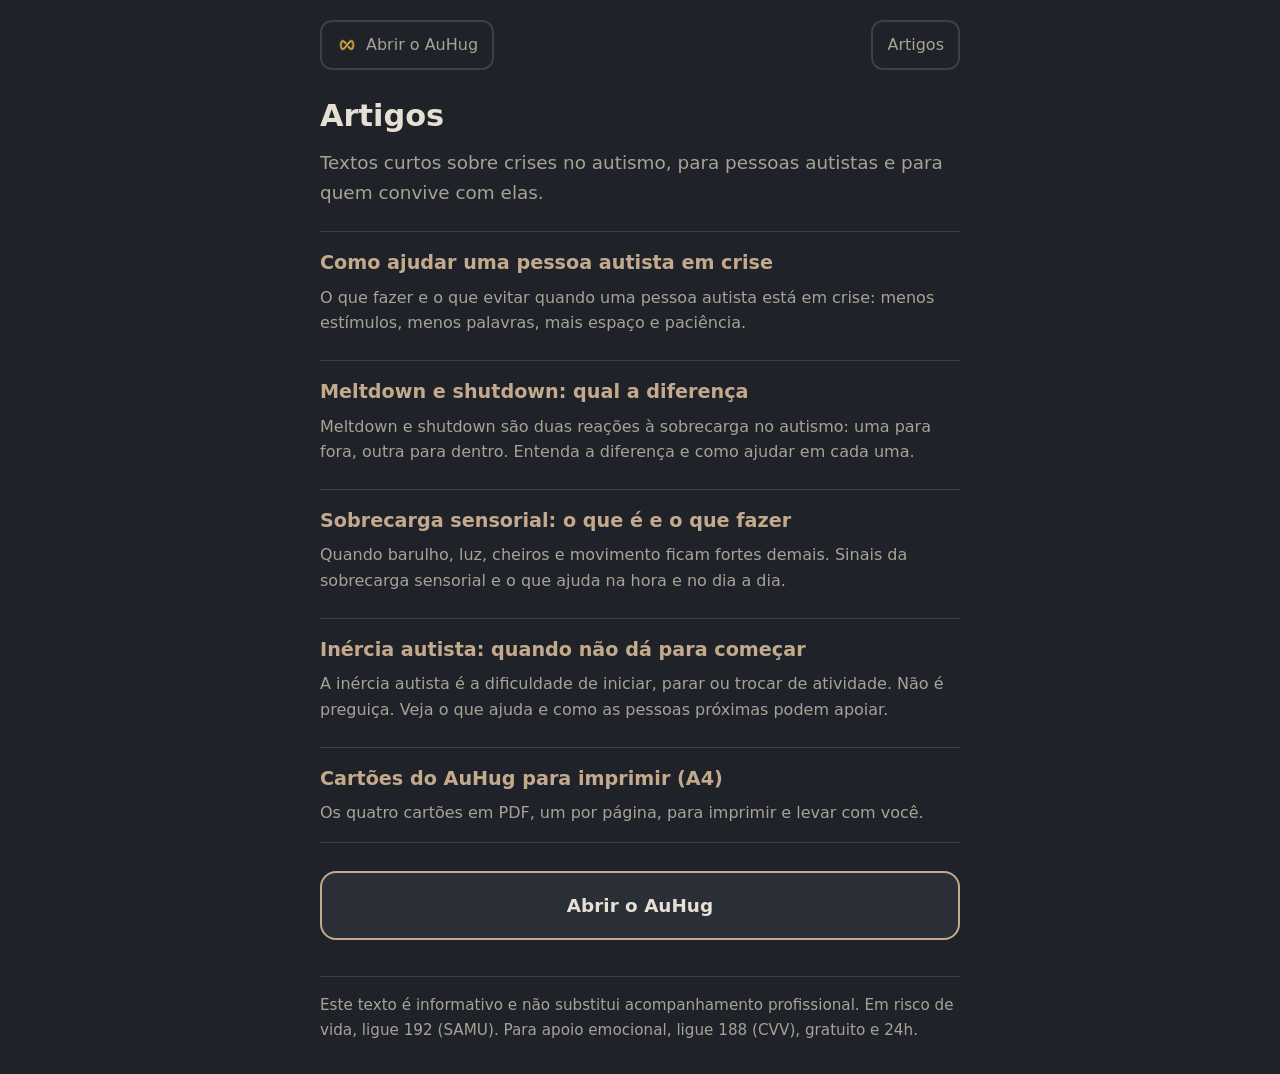
==== artigos/index.html @ bad69151 "Artigos, perguntas frequentes e cartões para imprimir - Seção de artigos (/artigos/) com 4 textos: c" ====
<!DOCTYPE html>
<html lang="pt-BR">
<head>
<meta charset="utf-8">
<meta name="viewport" content="width=device-width, initial-scale=1, viewport-fit=cover">
<title>Artigos sobre crises no autismo · AuHug</title>
<meta name="description" content="Textos curtos sobre crises no autismo: como ajudar, meltdown e shutdown, sobrecarga sensorial e inércia autista.">
<link rel="canonical" href="https://auhug.com.br/artigos/">
<meta name="theme-color" content="#1f2329">
<link rel="icon" type="image/png" href="/favicon.png">
<link rel="apple-touch-icon" href="/apple-touch-icon.png">
<link rel="stylesheet" href="/artigos/artigos.css">
<meta property="og:type" content="article">
<meta property="og:locale" content="pt_BR">
<meta property="og:title" content="Artigos sobre crises no autismo">
<meta property="og:description" content="Textos curtos sobre crises no autismo: como ajudar, meltdown e shutdown, sobrecarga sensorial e inércia autista.">
<meta property="og:url" content="https://auhug.com.br/artigos/">
<meta property="og:image" content="https://auhug.com.br/og-image-6.png">
<meta name="twitter:card" content="summary_large_image">
<script type="application/ld+json">
{
  "@context": "https://schema.org",
  "@type": "CollectionPage",
  "name": "Artigos do AuHug",
  "url": "https://auhug.com.br/artigos/",
  "inLanguage": "pt-BR",
  "hasPart": [
    {
      "@type": "Article",
      "headline": "Como ajudar uma pessoa autista em crise",
      "url": "https://auhug.com.br/artigos/como-ajudar-autista-em-crise/"
    },
    {
      "@type": "Article",
      "headline": "Meltdown e shutdown: qual a diferença",
      "url": "https://auhug.com.br/artigos/meltdown-e-shutdown/"
    },
    {
      "@type": "Article",
      "headline": "Sobrecarga sensorial: o que é e o que fazer",
      "url": "https://auhug.com.br/artigos/sobrecarga-sensorial/"
    },
    {
      "@type": "Article",
      "headline": "Inércia autista: quando não dá para começar",
      "url": "https://auhug.com.br/artigos/inercia-autista/"
    }
  ]
}
</script>
</head>
<body>
<div class="pagina">
<nav class="topo" aria-label="Navegação">
  <a href="/"><img src="/icon-192.png" alt="">Abrir o AuHug</a>
  <a href="/artigos/">Artigos</a>
</nav>
<h1>Artigos</h1>
<p class="resumo">Textos curtos sobre crises no autismo, para pessoas autistas e para quem convive com elas.</p>
<ul class="lista" style="margin-top:24px"><li><a href="/artigos/como-ajudar-autista-em-crise/">Como ajudar uma pessoa autista em crise</a><p>O que fazer e o que evitar quando uma pessoa autista está em crise: menos estímulos, menos palavras, mais espaço e paciência.</p></li><li><a href="/artigos/meltdown-e-shutdown/">Meltdown e shutdown: qual a diferença</a><p>Meltdown e shutdown são duas reações à sobrecarga no autismo: uma para fora, outra para dentro. Entenda a diferença e como ajudar em cada uma.</p></li><li><a href="/artigos/sobrecarga-sensorial/">Sobrecarga sensorial: o que é e o que fazer</a><p>Quando barulho, luz, cheiros e movimento ficam fortes demais. Sinais da sobrecarga sensorial e o que ajuda na hora e no dia a dia.</p></li><li><a href="/artigos/inercia-autista/">Inércia autista: quando não dá para começar</a><p>A inércia autista é a dificuldade de iniciar, parar ou trocar de atividade. Não é preguiça. Veja o que ajuda e como as pessoas próximas podem apoiar.</p></li>
<li><a href="/cartoes/cartoes-auhug-a4.pdf">Cartões do AuHug para imprimir (A4)</a><p>Os quatro cartões em PDF, um por página, para imprimir e levar com você.</p></li>
</ul>
<a class="abrir" href="/">Abrir o AuHug</a>
<p class="aviso">Este texto é informativo e não substitui acompanhamento profissional. Em risco de vida, ligue 192 (SAMU). Para apoio emocional, ligue 188 (CVV), gratuito e 24h.</p>
</div>
</body>
</html>
---- artigos/artigos.css ----
:root{--fundo:#1f2329;--texto:#e6e0d4;--suave:#a8a296;--acento:#c4aa8c;--borda:#3a404a;--botao:#2a2f37;--ouro:#e0b440}
*{box-sizing:border-box;margin:0;padding:0}
*,*::before,*::after{animation:none!important;transition:none!important}
body{background:var(--fundo);color:var(--texto);font-family:system-ui,-apple-system,"Segoe UI",Roboto,Arial,sans-serif;
  line-height:1.6;font-size:1.1rem;-webkit-text-size-adjust:100%}
.pagina{max-width:680px;margin:0 auto;padding:max(20px,env(safe-area-inset-top)) 20px max(32px,env(safe-area-inset-bottom))}
.topo{display:flex;justify-content:space-between;align-items:center;gap:12px;margin-bottom:28px}
.topo a{color:var(--suave);text-decoration:none;border:2px solid var(--borda);border-radius:12px;padding:10px 14px;font-size:1rem;display:inline-flex;align-items:center;gap:8px}
.topo img{width:22px;height:22px;border-radius:5px}
a{color:var(--acento)}
h1{font-size:1.9rem;line-height:1.2;margin-bottom:14px}
h2{font-size:1.25rem;color:var(--acento);margin:30px 0 10px}
p+p{margin-top:12px}
ul{padding-left:22px;margin-top:10px}
li+li{margin-top:8px}
.resumo{color:var(--suave);font-size:1.15rem}
.aviso{margin-top:36px;padding-top:16px;border-top:1px solid var(--borda);color:var(--suave);font-size:.95rem}
.abrir{display:block;margin-top:28px;text-align:center;background:var(--botao);border:2px solid var(--acento);border-radius:16px;
  padding:18px;font-weight:600;color:var(--texto);text-decoration:none;font-size:1.15rem}
.lista{list-style:none;padding:0}
.lista li{border-top:1px solid var(--borda);padding:16px 0}
.lista li:last-child{border-bottom:1px solid var(--borda)}
.lista a{font-size:1.2rem;font-weight:600;text-decoration:none}
.lista p{color:var(--suave);margin-top:6px;font-size:1rem}
.outros{margin-top:30px}
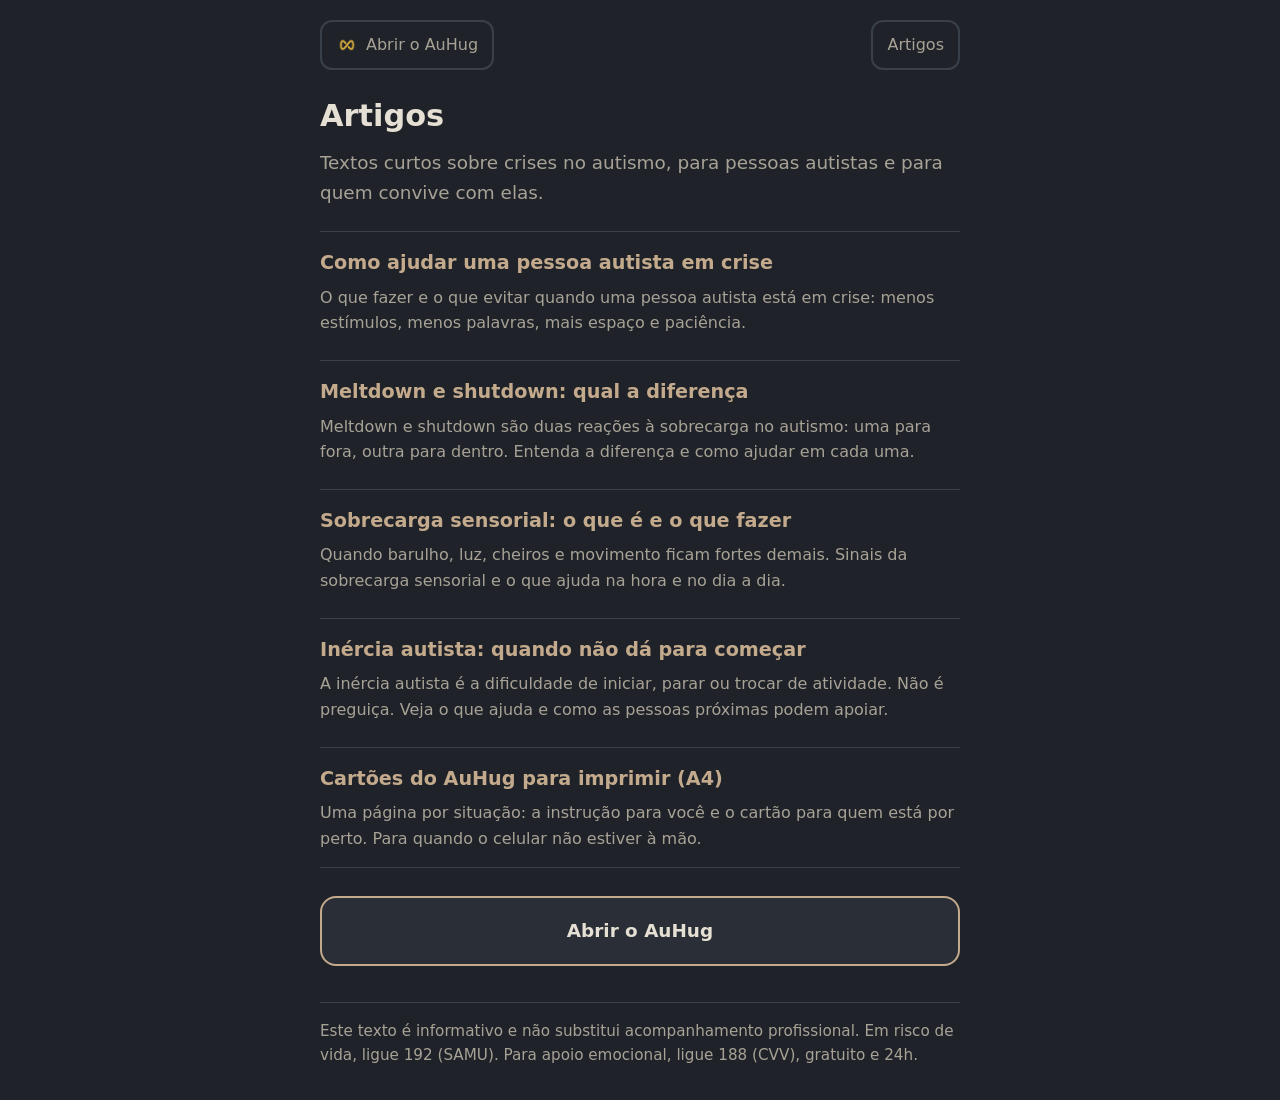
==== commit 7078c727: "Cartões A4: parte "Para mim" com a instrução e parte "Para quem está por perto" Co-Authored-By: Clau" ====
--- a/artigos/index.html
+++ b/artigos/index.html
@@ -58,7 +58,7 @@
 <h1>Artigos</h1>
 <p class="resumo">Textos curtos sobre crises no autismo, para pessoas autistas e para quem convive com elas.</p>
 <ul class="lista" style="margin-top:24px"><li><a href="/artigos/como-ajudar-autista-em-crise/">Como ajudar uma pessoa autista em crise</a><p>O que fazer e o que evitar quando uma pessoa autista está em crise: menos estímulos, menos palavras, mais espaço e paciência.</p></li><li><a href="/artigos/meltdown-e-shutdown/">Meltdown e shutdown: qual a diferença</a><p>Meltdown e shutdown são duas reações à sobrecarga no autismo: uma para fora, outra para dentro. Entenda a diferença e como ajudar em cada uma.</p></li><li><a href="/artigos/sobrecarga-sensorial/">Sobrecarga sensorial: o que é e o que fazer</a><p>Quando barulho, luz, cheiros e movimento ficam fortes demais. Sinais da sobrecarga sensorial e o que ajuda na hora e no dia a dia.</p></li><li><a href="/artigos/inercia-autista/">Inércia autista: quando não dá para começar</a><p>A inércia autista é a dificuldade de iniciar, parar ou trocar de atividade. Não é preguiça. Veja o que ajuda e como as pessoas próximas podem apoiar.</p></li>
-<li><a href="/cartoes/cartoes-auhug-a4.pdf">Cartões do AuHug para imprimir (A4)</a><p>Os quatro cartões em PDF, um por página, para imprimir e levar com você.</p></li>
+<li><a href="/cartoes/cartoes-auhug-a4.pdf">Cartões do AuHug para imprimir (A4)</a><p>Uma página por situação: a instrução para você e o cartão para quem está por perto. Para quando o celular não estiver à mão.</p></li>
 </ul>
 <a class="abrir" href="/">Abrir o AuHug</a>
 <p class="aviso">Este texto é informativo e não substitui acompanhamento profissional. Em risco de vida, ligue 192 (SAMU). Para apoio emocional, ligue 188 (CVV), gratuito e 24h.</p>
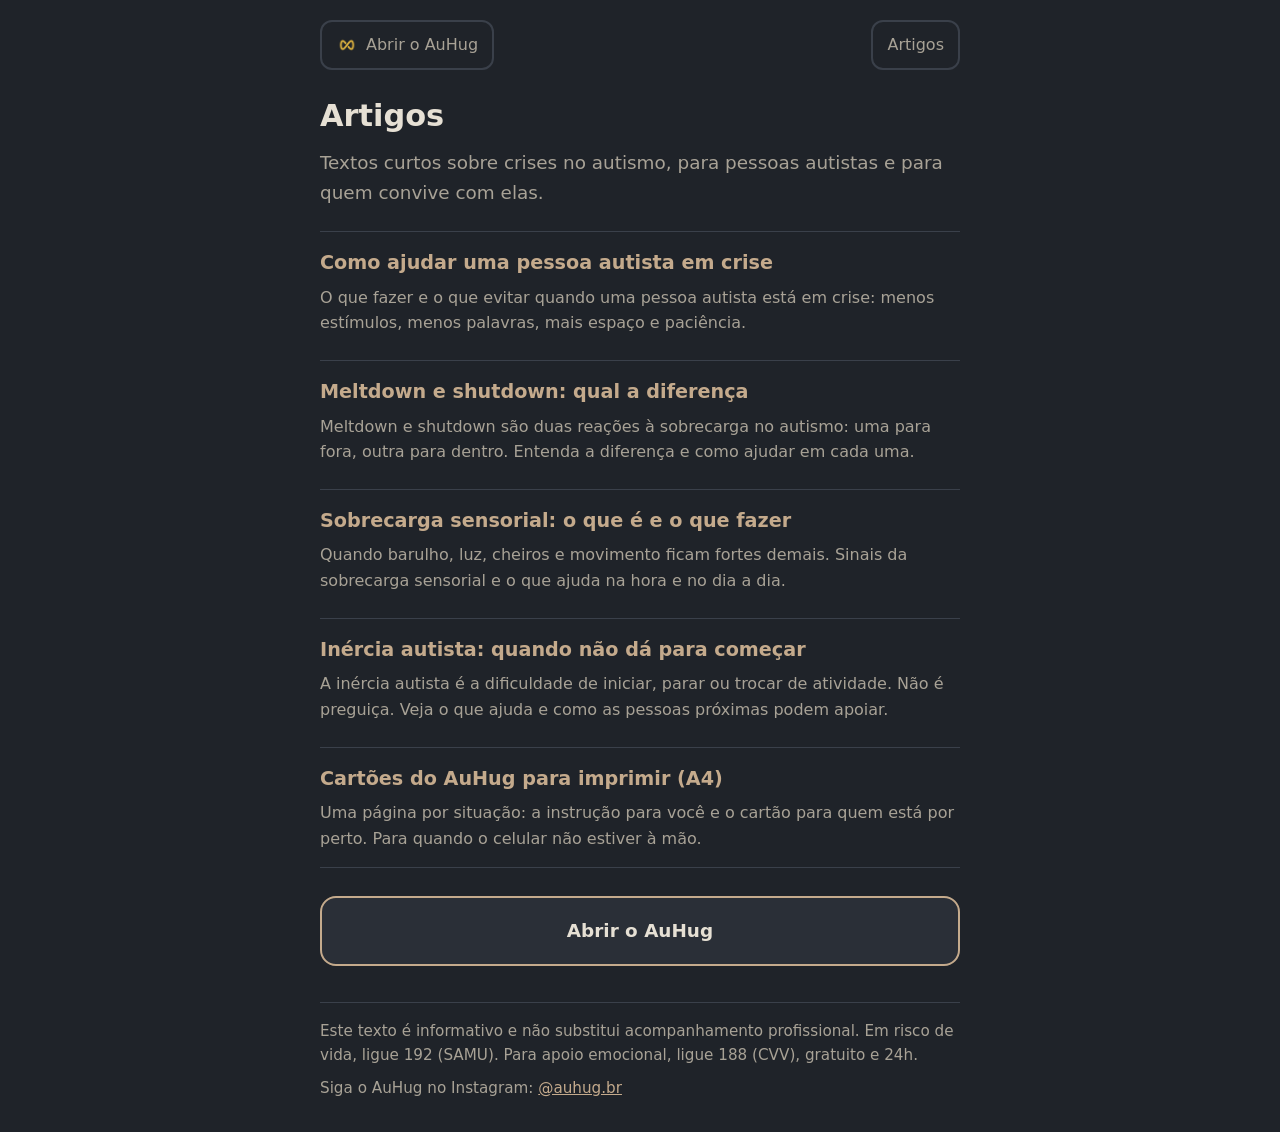
==== commit e9b6604b: "Seção "Quem fez", link do Instagram e cartões com a situação no topo - Página Sobre: seção recolhida" ====
--- a/artigos/index.html
+++ b/artigos/index.html
@@ -62,6 +62,7 @@
 </ul>
 <a class="abrir" href="/">Abrir o AuHug</a>
 <p class="aviso">Este texto é informativo e não substitui acompanhamento profissional. Em risco de vida, ligue 192 (SAMU). Para apoio emocional, ligue 188 (CVV), gratuito e 24h.</p>
+<p class="aviso" style="border-top:none;margin-top:8px;padding-top:0">Siga o AuHug no Instagram: <a href="https://www.instagram.com/auhug.br/" target="_blank" rel="noopener">@auhug.br</a></p>
 </div>
 </body>
 </html>
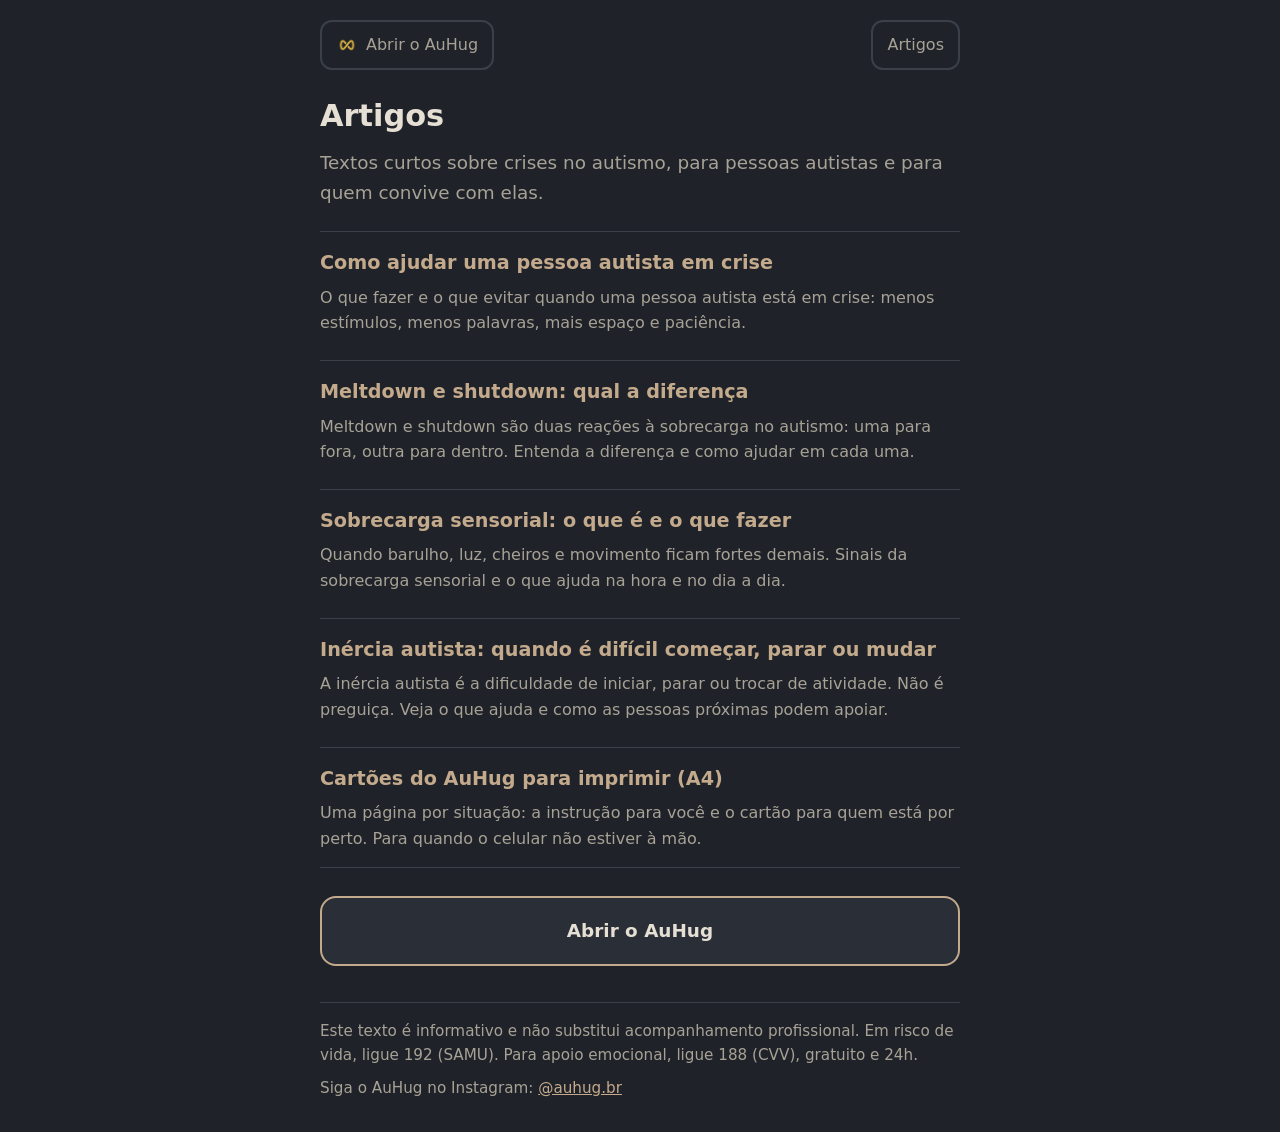
==== commit c9ce666d: "Inércia: começar, mudar ou terminar; Meu plano no rodapé; imprimir meu cartão - Botão "Não consigo c" ====
--- a/artigos/index.html
+++ b/artigos/index.html
@@ -42,7 +42,7 @@
     },
     {
       "@type": "Article",
-      "headline": "Inércia autista: quando não dá para começar",
+      "headline": "Inércia autista: quando é difícil começar, parar ou mudar",
       "url": "https://auhug.com.br/artigos/inercia-autista/"
     }
   ]
@@ -57,7 +57,7 @@
 </nav>
 <h1>Artigos</h1>
 <p class="resumo">Textos curtos sobre crises no autismo, para pessoas autistas e para quem convive com elas.</p>
-<ul class="lista" style="margin-top:24px"><li><a href="/artigos/como-ajudar-autista-em-crise/">Como ajudar uma pessoa autista em crise</a><p>O que fazer e o que evitar quando uma pessoa autista está em crise: menos estímulos, menos palavras, mais espaço e paciência.</p></li><li><a href="/artigos/meltdown-e-shutdown/">Meltdown e shutdown: qual a diferença</a><p>Meltdown e shutdown são duas reações à sobrecarga no autismo: uma para fora, outra para dentro. Entenda a diferença e como ajudar em cada uma.</p></li><li><a href="/artigos/sobrecarga-sensorial/">Sobrecarga sensorial: o que é e o que fazer</a><p>Quando barulho, luz, cheiros e movimento ficam fortes demais. Sinais da sobrecarga sensorial e o que ajuda na hora e no dia a dia.</p></li><li><a href="/artigos/inercia-autista/">Inércia autista: quando não dá para começar</a><p>A inércia autista é a dificuldade de iniciar, parar ou trocar de atividade. Não é preguiça. Veja o que ajuda e como as pessoas próximas podem apoiar.</p></li>
+<ul class="lista" style="margin-top:24px"><li><a href="/artigos/como-ajudar-autista-em-crise/">Como ajudar uma pessoa autista em crise</a><p>O que fazer e o que evitar quando uma pessoa autista está em crise: menos estímulos, menos palavras, mais espaço e paciência.</p></li><li><a href="/artigos/meltdown-e-shutdown/">Meltdown e shutdown: qual a diferença</a><p>Meltdown e shutdown são duas reações à sobrecarga no autismo: uma para fora, outra para dentro. Entenda a diferença e como ajudar em cada uma.</p></li><li><a href="/artigos/sobrecarga-sensorial/">Sobrecarga sensorial: o que é e o que fazer</a><p>Quando barulho, luz, cheiros e movimento ficam fortes demais. Sinais da sobrecarga sensorial e o que ajuda na hora e no dia a dia.</p></li><li><a href="/artigos/inercia-autista/">Inércia autista: quando é difícil começar, parar ou mudar</a><p>A inércia autista é a dificuldade de iniciar, parar ou trocar de atividade. Não é preguiça. Veja o que ajuda e como as pessoas próximas podem apoiar.</p></li>
 <li><a href="/cartoes/cartoes-auhug-a4.pdf">Cartões do AuHug para imprimir (A4)</a><p>Uma página por situação: a instrução para você e o cartão para quem está por perto. Para quando o celular não estiver à mão.</p></li>
 </ul>
 <a class="abrir" href="/">Abrir o AuHug</a>
--- a/artigos/artigos.css
+++ b/artigos/artigos.css
@@ -23,3 +23,5 @@
 .lista a{font-size:1.2rem;font-weight:600;text-decoration:none}
 .lista p{color:var(--suave);margin-top:6px;font-size:1rem}
 .outros{margin-top:30px}
+.meta{color:var(--suave);font-size:.9rem;margin:-4px 0 16px}
+.refs li{font-size:.95rem;color:var(--suave)}
